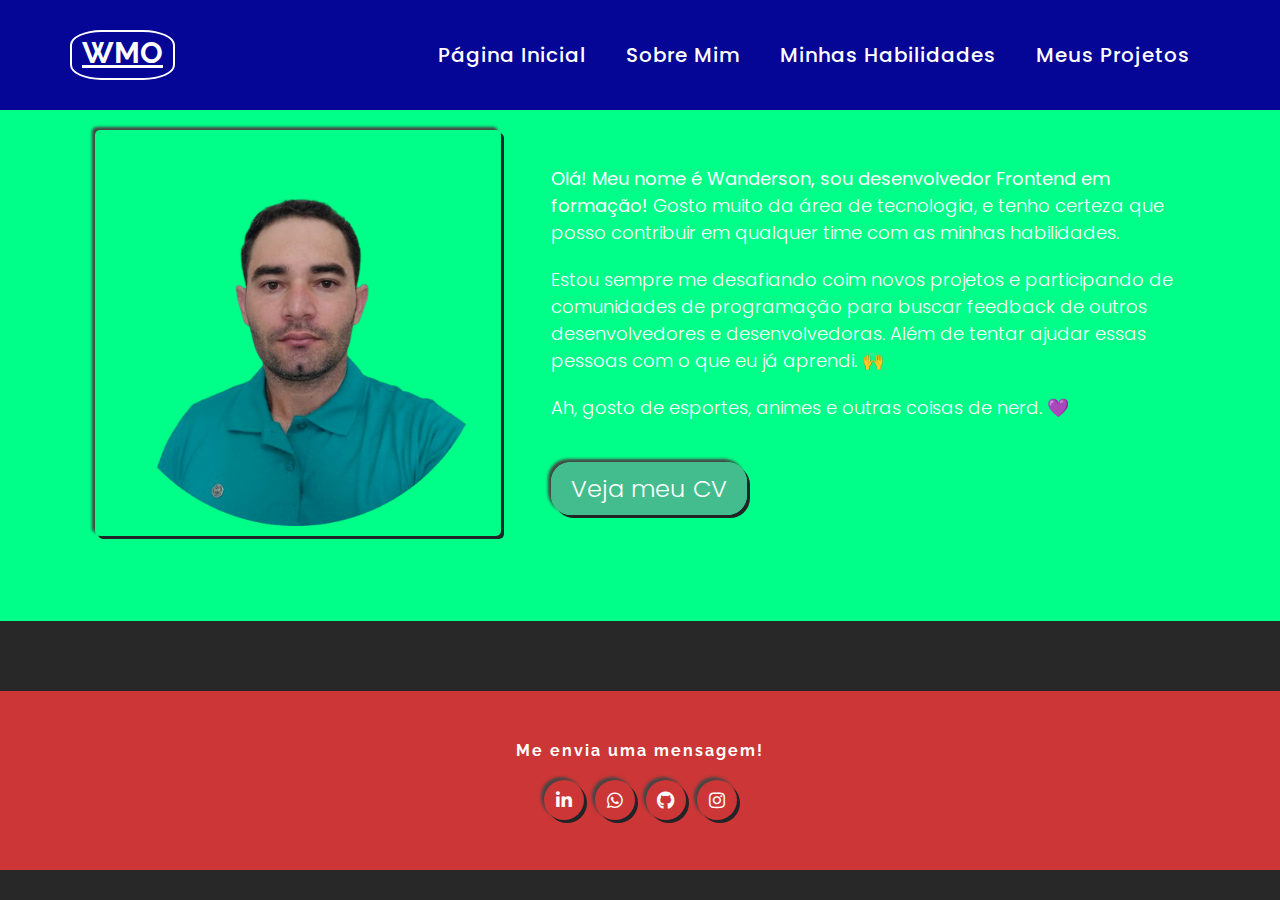
==== sobre-mim.html @ eadaa49a "Atualização geral das CSS" ====
<!DOCTYPE html>
<html lang="pt-br">
<head>
    <meta charset="UTF-8">
    <meta name="viewport" content="width=device-width, initial-scale=1.0">
    <title>Wanderson Mendes Oliveira</title>

    <link rel="stylesheet" href="https://cdnjs.cloudflare.com/ajax/libs/font-awesome/5.15.4/css/all.min.css">
    
    <link rel="shortcut icon" href="./src/imagens/favicon.png" type="image/x-icon">
    
    <link rel="stylesheet" href="src/css/reset.css">
    <link rel="stylesheet" href="src/css/estilosGlobais.css">
    <link rel="stylesheet" href="src/css/estilosVariaveis.css"> 
    <link rel="stylesheet" href="src/css/secoes/header.css"> 
    <link rel="stylesheet" href="src/css/secoes/home.css"> 
    <link rel="stylesheet" href="src/css/secoes/sobre.css"> 
    <link rel="stylesheet" href="src/css/secoes/habilidade.css"> 
    <link rel="stylesheet" href="src/css/secoes/projetos.css"> 
    <link rel="stylesheet" href="src/css/secoes/footer.css">
    <link rel="stylesheet" href=".//src/css/responsivo.css">
    <link rel="stylesheet" href="./src/css/secoes/pagina-sobre-mim.css">
</head>
<body>
    <header class="header">
        <div class="container">
            <div class="row justify-content-between alinhar-itens-no-centro">
                <a href="index.html">
                    <h1 class="logo">WMO</h1>
                </a>
                <nav>
                    <input id="menu-hamburguer" type="checkbox"/>
                    <label for="menu-hamburguer">
                        <div class="menu">
                            <span class="hamburguer"></span>
                        </div>    
                    </label>
                    <ul>
                        <li><a href="index.html">Página Inicial</a></li>
                        <li><a href="#sobre-mim">Sobre mim</a></li>
                        <li><a href="#minhas-habilidades">Minhas Habilidades</a></li>
                        <li><a href="#Meus-projetos">Meus projetos</a></li>
                    </ul>
                </nav>
            </div>
        </div> 
    </header>

<!--    <section class="home">
        <div class="container">
            <div class="row full-screen alinhar-itens-no-centro">
                <div class="texto-home">
                    <p>Olá, tudo bem?</p>
                    <h1>Sou Wanderson Mendes Oliveira</h1>
                    <h2>desenvolvedor Frontend</h2>
                    <div class="redes-sociais">
                        <a href="https://www.linkedin.com/in/wandersonmob/" class="outer-shadow" target="_blank"> <i class="fab fa-linkedin-in"></i></a>
                        <a href="#" class="outer-shadow"> <i class="fab fa-whatsapp"></i></a>
                        <a href="https://github.com/wandersonmeol" class="outer-shadow" target="_blank"> <i class="fab fa-github"></i></a>
                        <a href="https://www.instagram.com/wanderson_endeolver" class="outer-shadow" target="_blank"> <i class="fab fa-instagram"></i></a>
                    </div>
                </div>

                <div class="img-home">
                    <div class="img-box inner-shadow">
                        <img class="outer-shadow" src="src/imagens/foto-perfil.png" alt="Foto do perfil">
                    </div>
                </div>
            </div>
        </div>
    </section>  -->

    <section class="sobre-mim section" id="#sobre-mim">
        <div class="container">
            <div class="row">
<!--               <div class="section-title">
                    <h2>Sobre mim</h2>
                </div>  --> 
            </div>
            <div class="row">
                <div class="imagem-sobre-mim">
                    <div class="img-box inner-shadow">
                        <img src="src/imagens/foto-perfil.png" alt="Foto sobre mim" class="outer-shadow">
                    </div>
                </div>
                <div class="informacoes-sobre-mim">
                    <p>
                        <strong> Olá! Meu nome é Wanderson, sou desenvolvedor Frontend em formação!</strong>
                        Gosto muito da área de tecnologia, e tenho certeza que posso contribuir em qualquer time com as minhas habilidades.
                    </p>
                    <p>
                        Estou sempre me desafiando coim novos projetos e participando de comunidades de programação para buscar feedback de outros desenvolvedores e desenvolvedoras. Além de tentar ajudar essas pessoas com o que eu já aprendi. 🙌
                    </p>
                    <p>
                        Ah, gosto de esportes, animes e outras coisas de nerd. 💜
                    </p>
                    <div class="botoes">
                        <a target="_blank" href="/src/arquivos/meuCurriculo.pdf" class="botao outer-shadow">Veja meu CV</a>
                    </div>
                </div>
            </div>
        </div>
    </section>

<!--<section class="habilidades section" id="habilidades">
    <div class="container">
        <div class="row">
            <div class="section-title">
                <h2>Minhas Habilidades</h2>   
            </div>
        </div>

        <div class="container-habilidades">
            <div class="informacoes javascript">
                <div class="logo">
                    <i class="devicon devicon-javascript-plain" id="javascript"></i>
                </div>
                <h3>JavaScript</h3>
                <p>Lorem ipsum dolor sit amet, consectetur adipisicing elit. Officiis temporibus, libero explicabo neque obcaecati reiciendis dolore architecto, dolorum reprehenderit ipsum unde voluptas excepturi quod quia. Dolore molestiae eum praesentium architecto!</p>
            </div>

            <div class="informacoes html">
                <div class="logo">
                    <i class="devicon devicon-html5-plain-wordmark" id="html"></i>
                </div>
                <h3>HTML</h3>
                <P>Lorem ipsum dolor sit, amet consectetur adipisicing elit. Ipsam consequatur, incidunt non quo ipsum molestiae mollitia quis dolorum sunt at quae id veritatis voluptatem exercitationem quaerat itaque provident officia minus?</P>
            </div>

            <div class="informacoes css">
                <div class="logo">
                    <i class="devicon devicon-css3-plain-wordmark" id="css"></i>
                </div>
                <h3>CSS</h3>
                <p>Lorem ipsum dolor sit amet consectetur adipisicing elit. Saepe molestias, quos sapiente, reiciendis placeat laboriosam aliquam dolorem aspernatur deserunt, sunt reprehenderit debitis dignissimos quia natus accusamus fuga cupiditate consequuntur? Consectetur.</p>
            </div>

            <div class="informacoes github">
                <div class="logo">
                    <i class="devicon devicon-github-original" id="github"></i>
                </div>
                <h3>GitHub</h3>
                <p>Lorem, ipsum dolor sit amet consectetur adipisicing elit. Rerum culpa consequuntur officia cumque eum. Fugiat placeat qui expedita explicabo repellendus vel sed beatae magni sit, exercitationem inventore necessitatibus molestias earum.</p> 
            </div>

            <div class="informacoes git">
                <div class="logo">
                    <i class="devicon devicon-git-plain" id="git"></i>
                </div>
                <h3>Git</h3>
                <p>Lorem ipsum dolor sit amet consectetur adipisicing elit. Modi quaerat aspernatur hic ad omnis eaque neque tenetur et iure ab voluptatem quibusdam quisquam commodi minus animi, nostrum accusamus non distinctio?</p>
            </div>
        </div>
    </div>
</section>

<section class="projetos section" id="projetos">
    <div class="container">
        <div class="row">
            <div class="section-title">
                <h2>Meus Projetos</h2>
            </div>
        </div>

        <div class="container-projetos">
            <div class="projeto">
                <a href="https://github.com">
                    <img src="https://via.placeholder.com/515X700" alt="Nome do projeto"/>
                    <h3>Projeto 1</h3>
                    <div class="informacoes-projeto">
                        <p>Projetos feito usando HTML, CSS e JavaScript</p>
                        <p>Ver no GitHub</p>
                    </div>
                </a>
            </div>

            <div class="projeto">
                <a href="https://github.com">
                    <img src="https://via.placeholder.com/515X700" alt="Nome do projeto">
                    <h3>Pojeto 2</h3>
                    <div class="informacoes-projeto">
                        <p>Loresm Ipsom</p>
                        <p>Ver no GitHub Pages</p>
                    </div>
                </a>
            </div> 

            <div class="projeto">
                <a href="https://github.com">
                    <img src="https://via.placeholder.com/515X700" alt="Nome do projeto">
                    <h3>Projeto 3</h3>
                    <div class="informacoes-projeto">
                        <p>Lorem Ipsum</p>
                        <p> Ver no GitHub Pages</p>
                    </div>
                </a>
            </div>

            <div class="projeto">
                <a href="https://github.com">
                    <img src="https://via.placeholder.com/515X700" alt="Nome do projeto">
                    <h3>Projeto 4</h3>
                    <div class="informacoes-projeto">
                        <p>Lorem Ipsum</p>
                        <p> Ver no GitHub Pages</p>
                    </div>
                </a>
            </div>
        </div>
    </div>
</section>  --> 

<footer class="footer">
    <div class="container">
        <h2>Me envia uma mensagem!</h2>
        <div class="redes-sociais">
            <a href="#" class="outer-shadow"><i class="fab fa-linkedin-in"></i></a>
            <a href="#" class="outer-shadow"><i class="fab fa-whatsapp"></i></a>
            <a href="#" class="outer-shadow"><i class="fab fa-github"></i></a>
            <a href="#" class="outer-shadow"><i class="fab fa-instagram"></i></a>
        </div>
    </div>
</footer>
   <!--<script src="./SRC/js/index.js"></script>--> 
</body>
</html>
---- src/css/estilosGlobais.css ----
/* html{

    color: #fff;
    scroll-behavior: smooth;
}

body{
    font-family: "Poppins", sans-serif;
    margin: 0 auto;
    max-width: 1120px;
    background: linear-gradient(150deg, #000000, #9e00ff);
    background-size: 120% 120%;
}

.cabecalho{
    display: flex;
    justify-content: space-between;
    align-items: center;
    padding: 30px 15px;
}

.cabecalho .logo{
    width: 110px;
    height: 65px;
    border-radius: 40%;
    border: 2px solid #fff;
    text-decoration: underline;
    text-align: center;
    line-height: 55px;

    font-family: "Raleway", sans-serif;
    transition: 0.2s;
}

.cabecalho a:hover .logo {
    color: #9443d8;
    border: 2px solid #9443d8;
}

.cabecalho .menu li a{
    font-size: 20px;
    text-transform: capitalize;
    padding: 10px 20px;
    transition: 0.2s;
}

.cabecalho .menu li a:hover{
    background-color: #9443d8;
    color: #fff;
    border-radius: 50px;
}

.home {
    display: flex;
    min-height: calc(100vh - 125px);
    align-items: center;
    gap: 50px;
    justify-content: space-between;
}

.home .informacoes{
    display: flex;
    flex-direction: column;
    gap: 15px;
    letter-spacing: 2px;
    padding: 0 15px;
    max-width: 50%;
}

.home .informacoes h1 {
    font-family: "Raleway", sans-serif;
    font-size: 45px;
    margin-bottom: 20px;
}

.home .informacoes p{
    font-family: "Raleway", sans-serif;
    font-size: 24px;
    margin-bottom: 10px;
}

.home .redes-sociais{
    display: flex;
    gap: 20px;
}

.home .redes-sociais a i{
   border: 1px solid #fff; 
   border-radius: 50%;
   width: 50px;
   height: 50px;
   padding: 10px;
   text-align: center;
   font-size: 26px;
   transition: 0.3s;
}

.home .redes-sociais a i:hover{
    color: #9443d8;
    border: 1px solid #9443d8;
    transform: scale(1.1);
}

.home .container-foto .foto{
    max-width: 450px;
    border-radius: 50%
   
}

.home .container-foto img{
    width: 100%;
    border-radius: 50%;
    
}

.home .foto.sombra-interna{
    background: linear-gradient(to right, #8A35C8, #18C063, #00EEA2);
    background-size: 180% 180%;
    animation: gradient-animation 5s ease infinite;
}

.projetos{
    padding: 70px 0 70px;
}

.projetos .titulo{
    text-align: center;
    padding: 60px 0;
    font-size: 45px;
    font-weight: 500;
    text-transform: uppercase;
}

.projetos .container-projetos{
    display: flex;
    gap: 20px;
    flex-wrap: wrap;
    margin-top: 20px;
    justify-content: center;
}

.projetos .projeto{
    max-width: 340px;
    max-height: 500;
    position: relative;
    display: none;
}

.projetos .projeto.ativo{
    display: block;
}

.projetos .projeto img{
    height: 100%;
}

.projetos .projeto h3{
    background-color: #040203;
    width: 100%;
    padding-left: 20px;
    padding-bottom: 10px;
    padding-top: 10px;
    position: absolute;
    bottom: 0;
}

.projetos .projeto .informacoes-projeto{
    background-color: #040203;
    position: absolute;
    top: 0;
    width: 100%;
    height: 100%;
    font-weight: 600;
    opacity: 0;
    transition: 0.3s;
    padding: 20px;
}

.projetos .container-projetos .projeto:hover .informacoes-projeto{
    opacity: 0.7;
    background-color: #000;
}

.projetos .btn-mostrar-projetos{
    background: none;
    border: 1px solid #fff;
    border-radius: 15px;
    color: #fff;
    width: 180px;
    padding: 20px;
    font-size: 18px;
    font-weight: 600;
    margin: 20px auto;
    display: flex;
    justify-content: center;
    align-items: center;
    cursor: pointer;
}

.projetos .btn-mostrar-projetos:hover{
    background-color: #9443d8;
    transition: 0.3s;
}

.projetos .btn-mostrar-projetos.remover{
    display: none;
}

@keyframes gradient-animation {
    0% {
        background-position: 0% 50%;
    }

    50% {
        background-position: 100% 50%;
    }

    100% {
        background-position: 0% 50%;
    }
} 
*/

@import url("https://fonts.googleapis.com/css2?family=Poppins:wght@100;200;400;600;700&display=swap");
@import url("https://fonts.googleapis.com/css2?family=Raleway:wght@400;500;600;700&display=swap");

header {
    position: fixed;
    top: 0px;
    left: 0px;
    width: 100%;
    z-index: 1;
}

div.texto-home {
    margin-top: 120px;
}

html {
    font-size: 62.5%;
    color: var(--cor-branca);
    font-weight: 300;
    scroll-behavior: smooth;
}

body {
    background-color: var(--cor-fundo-cinza-escuro);
    font-family: var(--fonte-primaria);
    font-size: var(fonte-normal);
}

.container {
    max-width: 1140px;
    margin: auto;
}

.row {
    display: flex;
    flex-wrap: wrap;
}

.justify-content-between {
    justify-content: space-between;
}

.alinhar-itens-no-centro {
    align-items: center;
}

.redes-sociais a {
    display: inline-block;
    width: 40px;
    height: 40px;
    font-size: 1.8rem;
    text-align: center;
    color: var(--cor-branca);
    margin: 0 4px;
    border-radius: 50%;
    transition: all 0.3s ease;
}

.redes-sociais a i {
    line-height: 40px;
}

.redes-sociais a:hover {
    color: var(--cor-primaria);
}

.outer-shadow {
    box-shadow: 3px 3px #222327, -3px -3px 3px #454545;
}

.inner-shadow {
    box-shadow: inset 3px 3px 3px #222327, inset -3px -3px -3px #454545;  
}   

.section {
    padding: 7rem 0 7rem;
}

.section-title {
   text-align: center; 
   flex: 0 0 100%;
   max-width: 100%;
   padding: 60px 0;
}

.section-title h2 {
    font-size: var(--fonte-gigante);
    font-weight: 500;
    text-transform: uppercase;
}

.botao {
    font-size: var(--fonte-grande);
    padding: 10px 20px;
    border-radius: 20px;
    transition: all .3s ease;
    background-color: var(--cor-primaria);
}

.botao:hover {
    background-color: var(--cor-secundaria);
    color: var(--cor-branca);
}
---- src/css/estilosVariaveis.css ----
:root {
    --cor-primaria: #43bd8e;
    --cor-secundaria: #FD6C22;
    --cor-branca: #fff;
    --cor-fundo-escuro: hsl(300, 33%, 1%);
    --cor-fundo-cinza-escuro: #282828;
    --cor-fundo-cinza-claro: #353535;
}

:root {
    --fonte-primaria: 'Poppins', sans serif;
    --fonte-secundaria: 'Raleway', sans serif;
    --fonte-gigante: 4.5rem;
    --fonte-extra-grande: 3rem;
    --fonte-grande: 2.4rem;
    --fonte-normal: 1.6rem;
}

:root {
    --mobile-padding: 30px;
}
---- src/css/secoes/header.css ----
.header {
    background-color: rgb(5, 5, 150);
}

.header {
    padding: 30px 15px;
}

.header .logo {
    font-family: var(--fonte-secundaria);
    font-size: var(--fonte-extra-grande);
    color: var(--cor-branca);
    border: 2px solid var(--cor-branca);
    border-radius: 30%;
    width: 105px;
    height: 50px;
    line-height: 42px;
    text-align: center;
    text-decoration: underline;
    transition: 0.2s;
}

.header a:hover .logo {
    color: var(--cor-primaria);
    border: 2px solid var(--cor-primaria);
}

.header nav ul {
    display: flex;
}

.header nav li a {
    text-transform: capitalize;
    color: var(--cor-branca);
    font-size: 2rem;
    font-weight: 500;
    padding: 10px 20px;
    transition: 0.2s;
    border-radius: 50px;
    letter-spacing: 1px;
    user-select: none;
}

.header nav ul li a:hover {
    background-color: var(--cor-primaria);
    color: var(--cor-branca);
}

.header .menu {
    display: none;
    width: 60px;
    height: 60px;
    align-self: flex-end;
}

.header nav label {
    display: flex;
    flex-direction: column;
    cursor: pointer;
}

.header .hamburguer {
    position: relative;
    display: block;
    background-color: var(--cor-branca);
    width: 30px;
    height: 2px;
    top: 29px;
    left: 15px;
    transition: 0.5s ease-in-out;
}

.header .hamburguer:before,
.header .hamburguer:after {
    background-color: var(--cor-branca);
    content: '';
    display: block;
    width: 100%;
    height: 100%;
    position: absolute;
    transition: 0.2s ease-in-out;
}

.header .hamburguer:before {
    top: -10px;
}

.header .hamburguer:after {
    bottom: -10px;
}

.header input {
    display: none;
}

.header input:checked ~ label .hamburguer {
    transform: rotate(360deg);
}

.header input:checked ~ label .hamburguer:before {
    transform: rotate(360deg);
    top: 10;
}

.header input:checked .hamburguer {
    transform: rotate(360deg);
    bottom: 10;
}
---- src/css/secoes/home.css ----
.home {
    background-color: blue;   /* RETIRAR DEPOIS */
    background-image: linear-gradient();
}


.home .full-screen {
    padding: 20px 0;
    min-height: 86vh;
}

.home .texto-home {
    letter-spacing: 2px;
}

.home .texto-home, .home .img-home {
    flex: 0 0 50%;
    /* 50% DO TAMANHO DA TELA E NÃO CRESCE E NEM DIMINUE */
    max-width: 50%;
    padding: 0 15px;
}

.home .img-home .img-box {
    max-width: 400px;
    margin: auto;
    border-radius: 50%;
}

.home .img-home .img-box img {
    width: 100%;
    border-radius: 50%;
    border: 10px solid transparent;
}

.home .texto-home p {
    font-family: var(--fonte-secundaria);
    font-size: var(--fonte-grande);
    margin-bottom: 10px;
}

.home .texto-home h1 {
    font-family: var(--fonte-secundaria);
    font-size: var(--fonte-gigante);
    font-weight: 700;
    margin-bottom: 20px; 
}

.home .texto-home h2 {
    font-family: var(--fonte-secundaria);
    font-size: var(--fonte-grande);
    font-weight: 700;
    letter-spacing: 2px;
    margin-bottom: 30px;
}
---- src/css/secoes/sobre.css ----
.sobre-mim {
    background-color: rgb(0, 255, 136);   /* RETIRAR DEPOIS */
}

.sobre-mim .imagem-sobre-mim {
    max-width: 40%;
    padding: 0 15px;
}

.sobre-mim .imagem-sobre-mim .img-box {
    padding: 10px;
    border-radius: 5px;
    text-align: center;
}

.sobre-mim .imagem-sobre-mim img {
    border: 10px solid transparent;
    border-radius: 5px;
}

.sobre-mim .informacoes-sobre-mim {
    max-width: 60%;
    padding: 0 25px;
    align-self: center;
}

.sobre-mim .informacoes-sobre-mim .botoes {
    margin-top: 50px;
}

.sobre-mim .informacoes-sobre-mim p {
    font-size: 1.8rem;
    font-weight: 300;
    margin-bottom: 20px;
}
---- src/css/secoes/habilidade.css ----
.habilidades {
    background-color: rgba(111, 231, 247, 0.767);
}

.habilidades .container-habilidades {
    text-align: center;
    display: flex;
    justify-content: center;
    flex-direction: row;
    flex-wrap: wrap;
}

.habilidades .container-habilidades .informacoes {
    max-width: 350px;
    padding: 40px 20px;
}

.habilidades .container-habilidades .informacoes p,
.habilidades .container-habilidades .informacoes h3,
.habilidades .container-habilidades .informacoes .logo i {
    transition: all .3s ease;
    -moz-transition: all .3s ease;
    -o-transition: all .3s ease;
    -webkit-transition: all .3s ease;
}

.habilidades .container-habilidades .informacoes:hover p,
.habilidades .container-habilidades .informacoes:hover h3,
.habilidades .container-habilidades .informacoes:hover .logo i {
    color: var(--cor-primaria);
}

.habilidades .container-habilidades .informacoes h3 {
    font-size: var(--fonte-extra-grande);
    font-weight: 500;
    margin-bottom: 20px;
    color: var(--cor-primaria);
}

.habilidades .container-habilidades .informacoes p {
    font-size: 1.8rem;
    font-family: var(--fonte-secundaria);
}
.habilidades .container-habilidades .informacoes .logo i {
    font-size: 8rem
}
---- src/css/secoes/projetos.css ----
.projetos {
    background-color: blueviolet;
}

.projetos .container-projetos {
    display: grid;
    grid-template-columns: repeat(auto-fill, minmax(250px, 1fr));
    margin: auto;
    grid-gap: 20px;
}

.projetos .container-projetos .projeto {
    border-radius: 5px;
    transition: all 0.3s ease;
    -moz-transition: all .3s ease;
    -o-transition: all .3s ease;
    -webkit-transition: all .3s ease;
    position: relative;
}

.projetos .container-projetos .projeto:hover,
.projetos .container-projetos .projeto:hover .informacoes-projeto {
    opacity: 0.8;
}

.projetos .container-projetos .projeto img {
    border-top-left-radius: 5px;
    border-top-right-radius: 5px;
    height: 100%;
}

.projetos .container-projetos .projeto .informacoes-projeto {
    padding: 20px 20px;
    background-color: var(--cor-fundo-escuro);
    position: absolute;
    top: 0;
    width: 100%;
    height: 100%;
    opacity: 0;
    transition: all .3s ease;
    border-top-left-radius: 4px;
    border-top-right-radius: 4px;
}

.projetos .container-projetos .projeto .informacoes-projeto p:nth-child(2) {
    font-weight: 500;
    margin-top: 10px;
    font-size: 1.4rem;
}

.projetos .container-projetos .projeto h3 {
    font-size: 2rem;
    font-weight: 500;
    position: absolute;
    opacity: 0.7;
    background-color: var(--cor-fundo-escuro);
    width: 100%;
    padding-left: 20px;
    padding-bottom: 10px;
    padding-top: 10px;
    bottom: 0;
}
---- src/css/secoes/footer.css ----
.footer {
    background-color: rgb(204, 54, 54);
}

.footer {
    margin-top: 7rem;
    text-align: center;
    /* background-color: var(--cor-fundo-cinza-claro); */  /* DESCOMENTAR */
}

.footer .container {
    padding: 5rem 0;
}

.footer h2 {
    font-family: var(--fonte-secundaria);
    font-size: var(--fonte-normal);
    font-weight: 700;
    letter-spacing: 2px;
    margin-bottom: 20px;
}
---- src/css/responsivo.css ----
@media(max-width: 540px) {
    .home .texto-home h1 {
        font-size: var(--fonte-extra-grande);
    }
}

@media(max-width: 960px) {
    .home .texto-home h1 {
        margin-top: 8%;
    } 
}

@media(max-width:768px) {
   .sobre-mim .informacoes-sobre-mim {
        max-width: 100%;
    }
}

@media(max-width: 900px) {
    .sobre-mim .row {
        justify-content: center;
    }

    .sobre-mim .imagem-sobre-mim {
        max-width: 100%;
        padding: 0 var(--mobile-padding);
        margin-bottom: 50px;
    }

    .sobre-mim .informacoes-sobre-mim {
        padding: 0 var(--mobile-padding);
        text-align: center;
    }

    .sobre-mim .imagem-sobre-mim .inner-shadow {
        -webkit-box-shadow: none;
        -moz-box-shadow: none;
        box-shadow: none;
    }
}

@media(max-width: 1200px) {
    .projetos .container-projetos {
        padding: 0 var(--mobile-padding);
    }
}

@media(max-width: 1200px) {
    .home .texto-home, .home .img-home {
        flex: 0 0 100%;
        max-width: 100%;
        text-align: center;
        padding: 0 var(--mobile-padding);
    }

    .home .img-home {
        margin-top:50px
    }
}

@media(max-width: 1200px) {
    .header {
        padding: var(--mobile-padding);
    }
}

@media(max-width: 900px) {
    .header .menu {
        display: block;
    }

    /* pega todos os itens que após o unput e que são irmãos dele */
    .header nav input:checked ~ ul {
        display: block;
    }

    .header nav {
        position: absolute;
        top: 30px;
        right: 20px;
        z-index: 1;
    }

    .header nav ul {
        display: none;
        background-color: var(--cor-fundo-escuro);
        padding: 20px;
    }

    .header nav li a {
        color: var(--cor-branca);
        text-align: center;
        padding: 20px;
        display: block;
    }
}
---- src/css/secoes/pagina-sobre-mim.css ----
section.sobre-mim {
  /*  position: fixed; */
  margin-top: 50px;
    left: 0px;
    width: 100%;
  /*  height: 100%; */
}
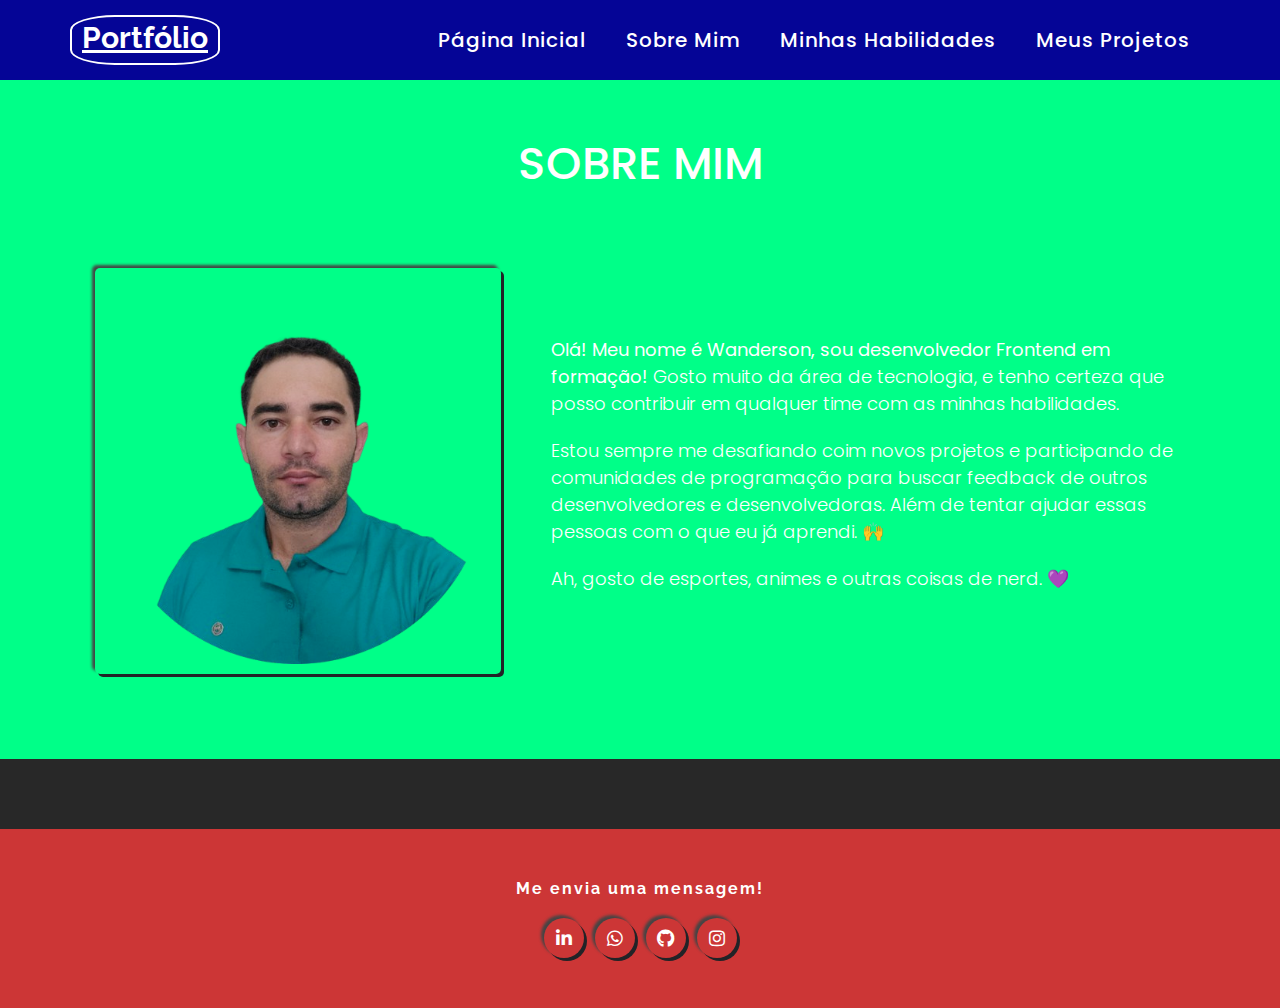
==== commit 3e6b6738: "Atualização geral das CSS e o index" ====
--- a/sobre-mim.html
+++ b/sobre-mim.html
@@ -19,14 +19,14 @@
     <link rel="stylesheet" href="src/css/secoes/projetos.css"> 
     <link rel="stylesheet" href="src/css/secoes/footer.css">
     <link rel="stylesheet" href=".//src/css/responsivo.css">
-    <link rel="stylesheet" href="./src/css/secoes/pagina-sobre-mim.css">
+    <link rel="stylesheet" href="./src/css/secoes/paginas.css">
 </head>
 <body>
     <header class="header">
         <div class="container">
             <div class="row justify-content-between alinhar-itens-no-centro">
                 <a href="index.html">
-                    <h1 class="logo">WMO</h1>
+                    <h1 class="logo">Portfólio</h1>
                 </a>
                 <nav>
                     <input id="menu-hamburguer" type="checkbox"/>
@@ -38,8 +38,8 @@
                     <ul>
                         <li><a href="index.html">Página Inicial</a></li>
                         <li><a href="#sobre-mim">Sobre mim</a></li>
-                        <li><a href="#minhas-habilidades">Minhas Habilidades</a></li>
-                        <li><a href="#Meus-projetos">Meus projetos</a></li>
+                        <li><a href="minhasHabilidades.html">Minhas Habilidades</a></li>
+                        <li><a href="meus-projetos.html">Meus projetos</a></li>
                     </ul>
                 </nav>
             </div>
@@ -73,9 +73,9 @@
     <section class="sobre-mim section" id="#sobre-mim">
         <div class="container">
             <div class="row">
-<!--               <div class="section-title">
+                <div class="section-title">
                     <h2>Sobre mim</h2>
-                </div>  --> 
+                </div>
             </div>
             <div class="row">
                 <div class="imagem-sobre-mim">
@@ -94,9 +94,6 @@
                     <p>
                         Ah, gosto de esportes, animes e outras coisas de nerd. 💜
                     </p>
-                    <div class="botoes">
-                        <a target="_blank" href="/src/arquivos/meuCurriculo.pdf" class="botao outer-shadow">Veja meu CV</a>
-                    </div>
                 </div>
             </div>
         </div>
--- a/src/css/secoes/header.css
+++ b/src/css/secoes/header.css
@@ -3,7 +3,7 @@
 }
 
 .header {
-    padding: 30px 15px;
+    padding: 15px 15px;
 }
 
 .header .logo {
@@ -12,7 +12,7 @@
     color: var(--cor-branca);
     border: 2px solid var(--cor-branca);
     border-radius: 30%;
-    width: 105px;
+    width: 150px;
     height: 50px;
     line-height: 42px;
     text-align: center;
--- a/src/css/secoes/home.css
+++ b/src/css/secoes/home.css
@@ -3,10 +3,9 @@
     background-image: linear-gradient();
 }
 
-
 .home .full-screen {
     padding: 20px 0;
-    min-height: 86vh;
+    min-height: 100vh;
 }
 
 .home .texto-home {
@@ -24,12 +23,14 @@
     max-width: 400px;
     margin: auto;
     border-radius: 50%;
+    margin-top: 83px;
 }
 
 .home .img-home .img-box img {
     width: 100%;
     border-radius: 50%;
     border: 10px solid transparent;
+    
 }
 
 .home .texto-home p {
@@ -51,4 +52,9 @@
     font-weight: 700;
     letter-spacing: 2px;
     margin-bottom: 30px;
+}
+
+section.home div.botoes {
+    padding-top: 40px;
+
 }--- a/src/css/secoes/footer.css
+++ b/src/css/secoes/footer.css
@@ -18,4 +18,4 @@
     font-weight: 700;
     letter-spacing: 2px;
     margin-bottom: 20px;
-}+}
